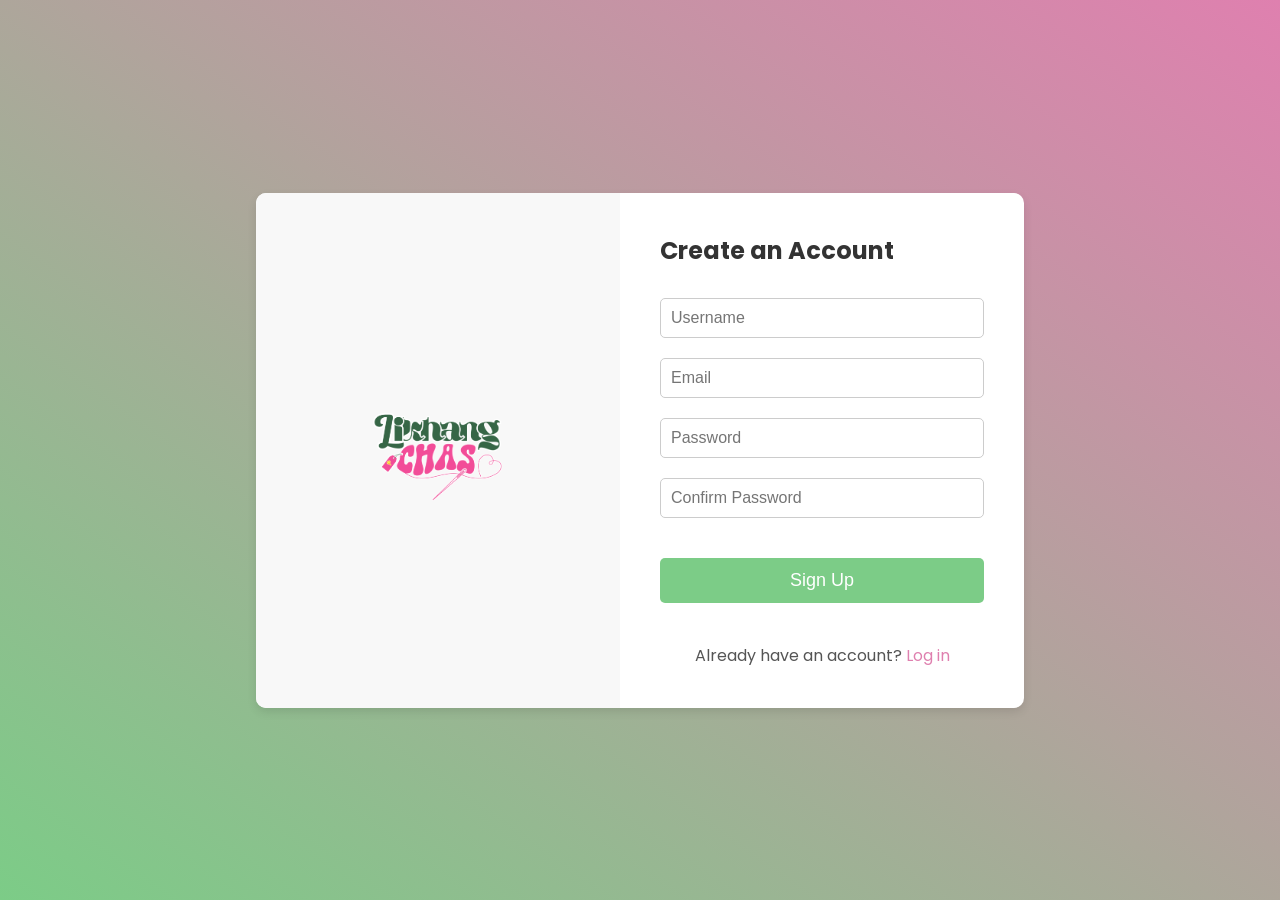
==== create.html @ 2e55faf9 "initial folder" ====
<!DOCTYPE html>
<html lang="en">
<head>
    <meta charset="UTF-8">
    <meta name="viewport" content="width=device-width, initial-scale=1.0">
    <title>Create Account | Likhang CHAS</title>
    <link rel="stylesheet" href="style.css">
    <link href="https://fonts.googleapis.com/css2?family=Poppins:wght@200;400;500;600;700&display=swap" rel="stylesheet">
    <style>
        body {
            background: linear-gradient(to top right, #7ccc87, #df80af);
            font-family: 'Poppins', sans-serif;
            display: flex;
            justify-content: center;
            align-items: center;
            height: 100vh;
            margin: 0;
        }
        .container {
            display: flex;
            background: white;
            border-radius: 10px;
            box-shadow: 0px 4px 10px rgba(0, 0, 0, 0.1);
            overflow: hidden;
            width: 60%;
            max-width: 900px;
        }
        .logo-container {
            flex: 1;
            display: flex;
            justify-content: center;
            align-items: center;
            padding: 20px;
            background: #f8f8f8;
        }
        .logo-container img {
            width: 150px;
        }
        .form-container {
            flex: 1;
            padding: 40px;
        }
        h2 {
            margin-bottom: 20px;
            color: #333;
        }
        input {
            width: 100%;
            padding: 10px;
            margin: 10px 0;
            border: 1px solid #ccc;
            border-radius: 5px;
            font-size: 16px;
        }
        .btn {
            width: 100%;
            padding: 12px;
            background: #7ccc87;
            color: white;
            border: none;
            border-radius: 5px;
            font-size: 18px;
            cursor: pointer;
            transition: 0.3s;
        }
        .btn:hover {
            background: #66a66d;
        }
        p {
            text-align: center;
            margin-top: 10px;
        }
        a {
            color: #df80af;
            text-decoration: none;
        }
        a:hover {
            text-decoration: underline;
        }
    </style>
</head>
<body>
    <div class="container">
        <div class="logo-container">
            <img src="images/logo.png" alt="Likhang CHAS Logo">
        </div>
        <div class="form-container">
            <h2>Create an Account</h2>
            <form id="registerForm">
                <input type="text" placeholder="Username" id="loginUser" required>
                <input type="email" placeholder="Email" id="loginEmail" required>
                <input type="password" placeholder="Password" id="loginPassword" required>
                <input type="password" placeholder="Confirm Password" id="loginConfirmPassword" required>
                <button type="submit" class="btn" id="loginButton">Sign Up</button>
            </form>
            <p>Already have an account? <a href="index.html">Log in</a></p>
        </div>
    </div>

    <script>
       document.addEventListener("DOMContentLoaded", function () {
    document.getElementById("registerForm").addEventListener("submit", sendToGoogleSheet);
});

function sendToGoogleSheet(event) {
    event.preventDefault();

    let username = document.getElementById('loginUser').value.trim();
    let email = document.getElementById('loginEmail').value.trim();
    let password = document.getElementById('loginPassword').value.trim();
    let confirmPassword = document.getElementById('loginConfirmPassword').value.trim();

    // Validation
    if (!username || !email || !password || !confirmPassword) {
        alert("⚠️ Please fill in all fields.");
        return;
    }

    if (!validateEmail(email)) {
        alert("⚠️ Invalid email format.");
        return;
    }

    if (password !== confirmPassword) {
        alert("⚠️ Passwords do not match.");
        return;
    }

    let userData = { username, email, password };

    fetch("https://script.google.com/macros/s/AKfycbwO9C5odN1pwvADIK6N5fiXAU7Z6qKizCGYPgWE8msG74VqNaeLzfTuNHihhYIQTDLN/exec", {
        method: "POST",
        mode: "no-cors",  // Keeps this as requested
        headers: { "Content-Type": "application/json" },
        body: JSON.stringify(userData)
    })
    .then(() => {
        console.log("User registered!");
        alert("✅ Registration successful!");
        clearFields();
        window.location.href = "index.html"; // Redirect to login page
    })
    .catch(error => {
        console.error("Fetch error:", error);
        alert("⚠️ Error during registration. Please try again.");
    });
}

// Validate email format
function validateEmail(email) {
    let regex = /^[^\s@]+@[^\s@]+\.[^\s@]+$/;
    return regex.test(email);
}

// Clear input fields
function clearFields() {
    document.getElementById('loginUser').value = "";
    document.getElementById('loginEmail').value = "";
    document.getElementById('loginPassword').value = "";
    document.getElementById('loginConfirmPassword').value = "";
}
    </script>
</body>
</html>
---- style.css ----
* { 
    margin: 0;
    padding: 0;
    box-sizing: border-box;
}
body {
    font-family: 'Poppins', sans-serif;
}
body {
    background: #ffffff;
    background-attachment: fixed;
    background-size: cover;
}
.container {
    max-width: 1300px;
    margin: auto;
    padding: 0 0px;
}
.navbar{
    display: flex;
    align-items: center;
    padding: 20px;
  
}
nav{
    flex: 1;
    text-align: right;
}
nav ul{
    display: inline-block;
    list-style-type: none;
}
nav ul li{
    display: inline-block;
    margin-right: 40px;
}
a{
    text-decoration: none;
    color: #000000;
}
p{
    color: #555;
}
.row { 
    display: flex;
    align-items: center;
    flex-wrap: wrap;
    justify-content: space-around;
}
.col-2 {
    flex-basis: 50%;
    min-width: 300px;
}
.col-2 img {
    max-width: 100%;
    padding: 50px 0;
}
.col-2 h1 {
    font-size: 40px;
    line-height: 50px;
    margin: 25px 0;
}
.btn {
    display: inline-block;
    background: #196812;
    color: #fff;
    padding: 10px 30px;
    margin: 30px 0;
    border-radius: 30px;
    transition: background 0.5s;
}
.btn:hover {
    background: #585858;
}
.header {
    background: linear-gradient(to top right, #7ccc87, #df80af);
    padding: 50px 0;
    text-align: center;
    background-size: cover;
}
.header .row {
    margin-top: 50px;
}
.categories {
    margin: 50px 0;
}
.col-3 {
    flex-basis: 30%;
    min-width: 250px;
    margin-bottom: 30px;
}
.col-3 img {
    width: 100%;
}
.small-container {
    max-width: 1080px;
    margin: auto;
    padding: 0 25px;
}
.col-4 {
    flex-basis: 25%;
    padding: 10px;
    min-width: 200px;
    margin-bottom: 50px;
    transition: transform 0.5s;
}
.col-4 img {
    width: 100%;
}
.title {
    text-align: center;
    margin: 0 auto 80px;
    position: relative;
    line-height: 60px;
    color: #555;
}
.title::after {
    content: '';
    background: #31772a;
    width: 80px;
    height: 5px;
    border-radius: 5px;
    position: absolute;
    bottom: 0;
    left: 50%;
    transform: translate(-50%);
}
h4 {
    color: #555;
    font-weight: normal;
}
.col-4:hover {
    transform: translateY(-5px);
}
/* Offer Section */
.offer {
    background: radial-gradient(#fff, #6cb466);
    margin-top: 80px;
    padding: 30px 0;
    text-align: center;
}
.col-2 .offer-img {
    padding: 50px;
}
small {
    color: #555;
}
/* Brands Section */
.brands {
    margin: 100px auto;
}
.col-5 {
    width: 160px;
}
.col-5 img {
    width: 100%;
    cursor: pointer;
}
/* Footer */
.footer {
    background: #000;
    color: #ffffff;
    font-size: 14px;
    padding: 60px 0 20px;
    text-align: center;
}
.footer p {
    color: #aaa;
}
.footer h3 {
    color: #fff;
    margin-bottom: 20px;
}

/* Responsive Design */
@media (max-width: 768px) {
    .navbar {
        flex-direction: column;
        text-align: center;
    }
    nav ul {
        flex-direction: column;
        padding: 0;
    }
    nav ul li {
        margin: 10px 0;
    }
    .row {
        flex-direction: column;
        text-align: center;
    }
    .col-2 {
        flex-basis: 100%;
    }
    .col-4 {
        flex-basis: 50%;
    }
}
@media (max-width: 480px) {
    .col-4 {
        flex-basis: 100%;
    }
    .col-2 h1 {
        font-size: 30px;
        line-height: 40px;
    }
    .btn {
        padding: 8px 20px;
    }
}
.testimonial-container {
    display: flex;
    justify-content: center;
    gap: 20px;
    flex-wrap: nowrap; /* Prevent wrapping */
    overflow-x: auto; /* Enable horizontal scrolling if needed */
    padding: 20px 0;
}


/*---------------- all product ------*/

.row-2{

    justify-content: space-between;
    margin: 100px auto 50px;
}

 select {
    border: 1px solid #31772a;
    padding: 5px;
 }

 select:focus{
     outline: none;
 }
 .page-btn{
    margin: 0 auto 80px;
 }

 .page-btn span{
    display:  inline-block;
    border: 1px solid #31772a;
    margin-left: 10px;
    width: 40px;
    height: 40px;
    text-align: center;
    line-height: 40px;
    cursor: pointer;
 }
 .page-btn span:hover{
background:#31772a ;
    color:#ffffff;

 }
.testimonial {
    flex: 0 0 auto; /* Prevent shrinking */
    width: 300px;
    padding: 20px;
    background: white;
    border-radius: 10px;
    box-shadow: 0 0 10px rgba(0, 0, 0, 0.1);
    text-align: center;
}
.testimonials{
    text-align: center;
    margin: 0 auto 80px;
    position: relative;
    line-height: 60px;
    color: #555;
}
body {
    scroll-behavior: smooth;
}

.col-4 {
    transition: transform 0.3s ease-in-out;
}

.col-4:hover {
    transform: scale(1.05);
    box-shadow: 0px 5px 15px rgba(0, 0, 0, 0.2);
}

nav ul li a:hover {
    color: #289c2e;
    transition: 0.3s;
}

.page-btn span {
    cursor: pointer;
    transition: 0.3s;
}

.page-btn span:hover {
    background: #289c2e;
    color: #fff;
    padding: 5px 10px;
    border-radius: 5px;
}

/*--------------single product------------*/

.single-product{
    margin-top: 0px;
}
.single-product .col-2 img{
    padding: 10px;
}
.single-product .col-2 img{
 padding: 10px;
}
.single-product h4 {
margin: 20px 0;
font-size: 22px;
font-weight: bold;
}
.single-product select{
    display: block;
    padding: 10px;
    margin-top: 20px;
}
.single-product input{
    width: 50px;
    height: 40px;
    padding-left: 10px;
    font-size: 20px;
    margin-right: 10px;
    border: 1px solid #31772a;
}
input focus{
    outline: none ;
}
.small-img-row{
    display: flex;
    justify-content: space-between;
}
.small-img-col{
    flex-basis: 24%;
    cursor:pointer;
}
.cart-page{
    margin: 80px auto;
}
table{
    width: 100%;
    border-collapse: collapse;
}
.cart-info{
    display: flex;
    flex-wrap: wrap;
}
th{
    text-align: left;
    padding: 5px;
    color: #fff;
    background-color: #31772a;
    font-weight: normal;
}
td{
    padding: 10px 5px;

}
td input{
     width: 40px;
     height: 30px;
     padding: 5px;

}
td a{
    color:#31772a;
    font-size: 12px;
}
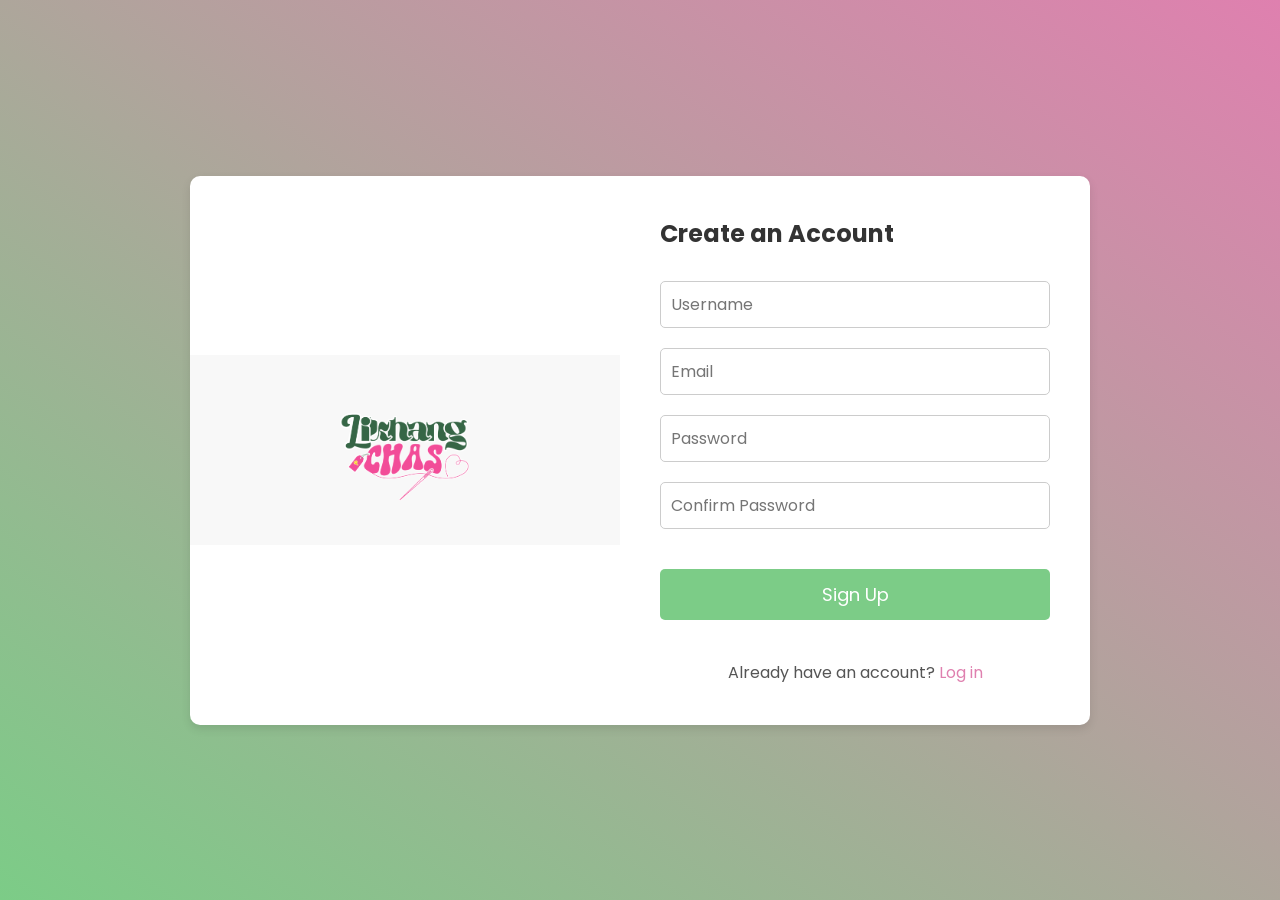
==== commit ab5c2ab4: "Update create.html" ====
--- a/create.html
+++ b/create.html
@@ -7,26 +7,32 @@
     <link rel="stylesheet" href="style.css">
     <link href="https://fonts.googleapis.com/css2?family=Poppins:wght@200;400;500;600;700&display=swap" rel="stylesheet">
     <style>
+        * {
+            margin: 0;
+            padding: 0;
+            box-sizing: border-box;
+            font-family: 'Poppins', sans-serif;
+        }
         body {
             background: linear-gradient(to top right, #7ccc87, #df80af);
-            font-family: 'Poppins', sans-serif;
             display: flex;
             justify-content: center;
             align-items: center;
             height: 100vh;
-            margin: 0;
+            padding: 20px;
+            text-align: center;
         }
         .container {
             display: flex;
+            flex-direction: column;
+            width: 100%;
+            max-width: 900px;
             background: white;
             border-radius: 10px;
             box-shadow: 0px 4px 10px rgba(0, 0, 0, 0.1);
             overflow: hidden;
-            width: 60%;
-            max-width: 900px;
         }
         .logo-container {
-            flex: 1;
             display: flex;
             justify-content: center;
             align-items: center;
@@ -34,11 +40,10 @@
             background: #f8f8f8;
         }
         .logo-container img {
-            width: 150px;
+            width: 120px;
         }
         .form-container {
-            flex: 1;
-            padding: 40px;
+            padding: 30px;
         }
         h2 {
             margin-bottom: 20px;
@@ -76,6 +81,25 @@
         }
         a:hover {
             text-decoration: underline;
+        }
+
+        /* Responsive Styles */
+        @media (min-width: 768px) {
+            .container {
+                flex-direction: row;
+                align-items: center;
+            }
+            .logo-container {
+                flex: 1;
+            }
+            .form-container {
+                flex: 1;
+                padding: 40px;
+                text-align: left;
+            }
+            .logo-container img {
+                width: 150px;
+            }
         }
     </style>
 </head>
@@ -161,4 +185,4 @@
 }
     </script>
 </body>
-</html>+</html>
